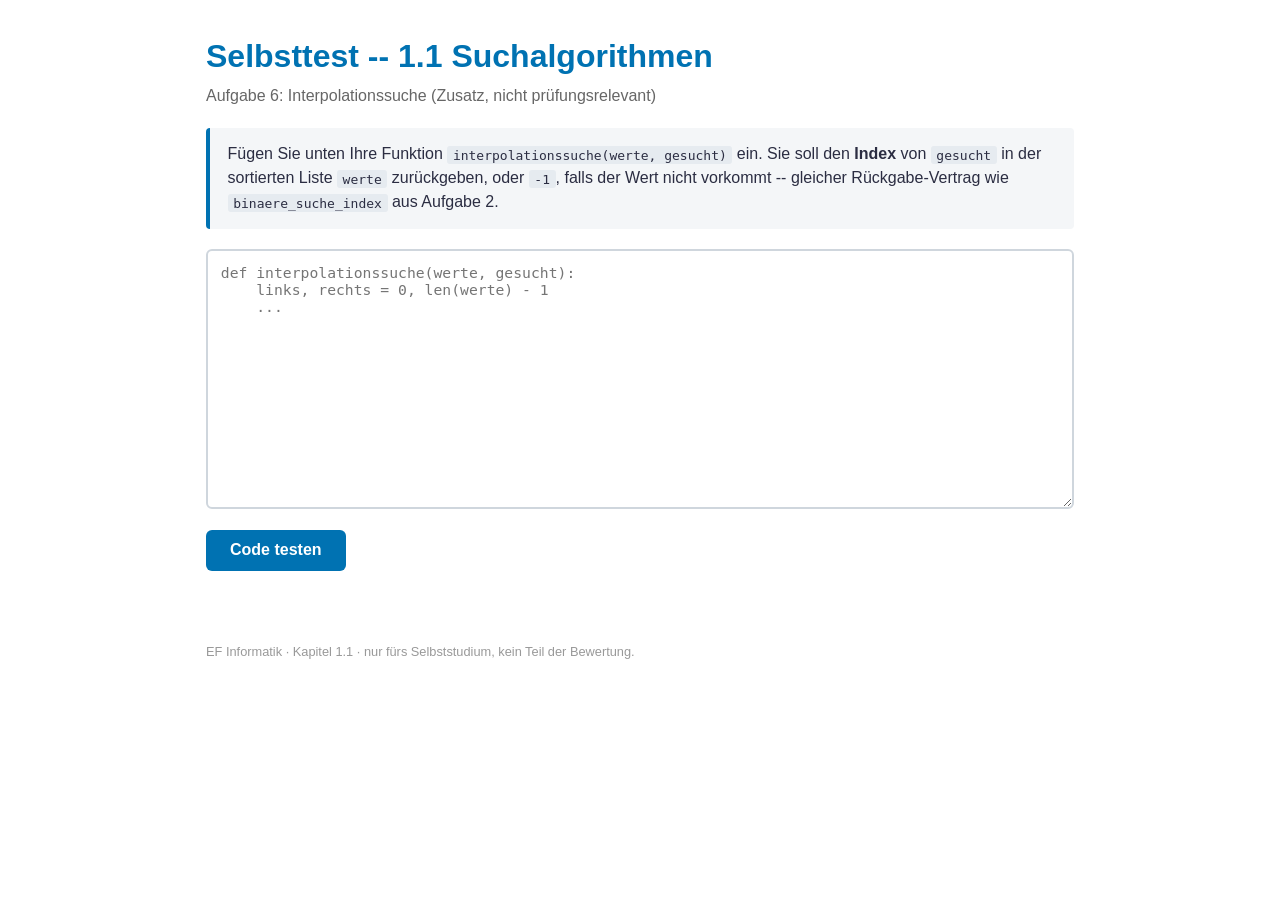
==== Algorithmik/1_1_Suchalgorithmen/1_1_suchalgorithmen_aufgabe6_selbsttest.html @ 2ce38a0e "Selbsttest Aufgabe 5 (Kopfgeld) und 6 (Interpolationssuche), Fehleranzeige-Bugfix" ====
<!DOCTYPE html>
<html lang="de">
<head>
<meta charset="UTF-8">
<meta name="viewport" content="width=device-width, initial-scale=1">
<title>Selbsttest -- 1.1 Aufgabe 6: Interpolationssuche</title>
<link rel="stylesheet" href="../../selbsttest-style.css">
<script src="../../pyodide/pyodide.js"></script>
</head>
<body>

<h1>Selbsttest -- 1.1 Suchalgorithmen</h1>
<p class="subtitle">Aufgabe 6: Interpolationssuche (Zusatz, nicht prüfungsrelevant)</p>

<div class="instructions">
  Fügen Sie unten Ihre Funktion <code>interpolationssuche(werte, gesucht)</code> ein.
  Sie soll den <strong>Index</strong> von <code>gesucht</code> in der sortierten Liste
  <code>werte</code> zurückgeben, oder <code>-1</code>, falls der Wert nicht vorkommt --
  gleicher Rückgabe-Vertrag wie <code>binaere_suche_index</code> aus Aufgabe 2.
</div>

<textarea id="code" spellcheck="false" placeholder="def interpolationssuche(werte, gesucht):
    links, rechts = 0, len(werte) - 1
    ..."></textarea>
<br>
<button id="runBtn">Code testen</button>
<div id="status"></div>
<div id="results"></div>

<footer>EF Informatik &middot; Kapitel 1.1 &middot; nur fürs Selbststudium, kein Teil der Bewertung.</footer>

<script src="../../selbsttest-engine.js"></script>
<script>
const gleichmaessig = [0, 10, 20, 30, 40, 50, 60, 70, 80, 90];
const ungleichmaessig = [1, 2, 3, 4, 5, 1000]; // Beispiel aus dem Food-for-Thought im Skript

SelbsttestEngine.init({
  funktionsname: "interpolationssuche",
  pyodideIndexURL: "../../pyodide/",
  testCases: [
    { label: "Gleichverteilt: Normalfall",       args: [gleichmaessig, 70],          expected: 7 },
    { label: "Gleichverteilt: erstes Element",   args: [gleichmaessig, 0],           expected: 0 },
    { label: "Gleichverteilt: letztes Element",  args: [gleichmaessig, 90],          expected: 9 },
    { label: "Gleichverteilt: nicht vorhanden",  args: [gleichmaessig, 55],          expected: -1 },
    { label: "Ungleichverteilt: Extremwert",     args: [ungleichmaessig, 1000],      expected: 5 },
    { label: "Ungleichverteilt: Normalfall",     args: [ungleichmaessig, 3],         expected: 2 },
    { label: "Einelementige Liste (Treffer)",    args: [[42], 42],                    expected: 0 },
    { label: "Einelementige Liste (kein Treffer, Division-durch-0-Falle)", args: [[42], 7], expected: -1 },
    { label: "Leere Liste",                      args: [[], 5],                       expected: -1 },
  ],
});
</script>

</body>
</html>
---- selbsttest-style.css ----
/* EF Informatik -- gemeinsames Stylesheet fuer alle Selbsttest-Seiten. */
:root {
  --blue: #0072B2;
  --green: #009E73;
  --vermillion: #D55E00;
  --orange: #E69F00;
  --graphit: #2B2D42;
}
* { box-sizing: border-box; }
body {
  font-family: -apple-system, "Segoe UI", Roboto, sans-serif;
  max-width: 900px;
  margin: 2rem auto;
  padding: 0 1rem 3rem;
  color: var(--graphit);
  line-height: 1.5;
}
h1 { color: var(--blue); margin-bottom: 0.25rem; }
.subtitle { color: #666; margin-top: 0; }
.instructions {
  background: #f4f6f8;
  border-left: 4px solid var(--blue);
  padding: 0.9rem 1.1rem;
  border-radius: 4px;
  margin: 1.25rem 0;
}
.instructions code { background: #e6ebf0; padding: 0.1rem 0.35rem; border-radius: 3px; }
textarea {
  width: 100%;
  height: 260px;
  font-family: "SFMono-Regular", Consolas, "Fira Code", monospace;
  font-size: 0.92rem;
  padding: 0.8rem;
  border: 2px solid #cfd6dd;
  border-radius: 6px;
  resize: vertical;
}
textarea:focus { outline: none; border-color: var(--blue); }
button {
  background: var(--blue);
  color: white;
  border: none;
  padding: 0.7rem 1.5rem;
  font-size: 1rem;
  font-weight: 600;
  border-radius: 6px;
  cursor: pointer;
  margin-top: 0.9rem;
}
button:hover:not(:disabled) { background: #005a8c; }
button:disabled { background: #a3aeb8; cursor: wait; }
#status { margin-top: 0.75rem; font-style: italic; color: #666; min-height: 1.2rem; }
table { width: 100%; border-collapse: collapse; margin-top: 1.25rem; font-size: 0.95rem; }
th, td { text-align: left; padding: 0.55rem 0.75rem; border-bottom: 1px solid #e0e0e0; }
th { color: var(--graphit); border-bottom: 2px solid var(--graphit); }
td.status-pass { color: var(--green); font-weight: 700; }
td.status-fail { color: var(--vermillion); font-weight: 700; }
#summary { margin-top: 1.1rem; font-size: 1.15rem; font-weight: 700; }
#summary.all-pass { color: var(--green); }
#summary.some-fail { color: var(--vermillion); }
pre.error-box {
  background: #fdf0ea;
  border-left: 4px solid var(--vermillion);
  padding: 0.8rem;
  border-radius: 4px;
  overflow-x: auto;
  white-space: pre-wrap;
  word-break: break-word;
  font-size: 0.85rem;
}
footer { margin-top: 2.5rem; font-size: 0.8rem; color: #999; }
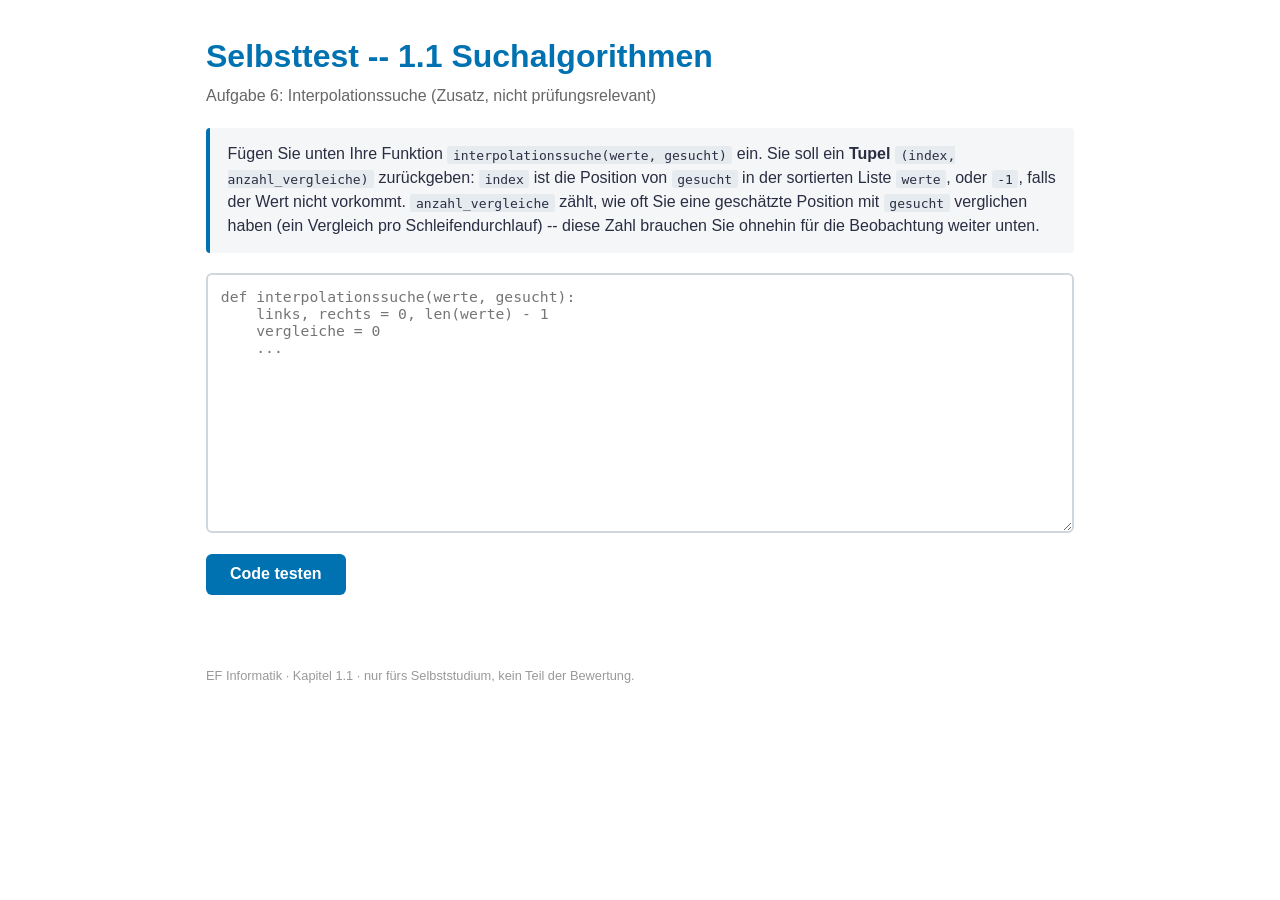
==== commit 982efaac: "Aufgabe 6: Rueckgabe um Vergleichszaehler erweitert" ====
--- a/Algorithmik/1_1_Suchalgorithmen/1_1_suchalgorithmen_aufgabe6_selbsttest.html
+++ b/Algorithmik/1_1_Suchalgorithmen/1_1_suchalgorithmen_aufgabe6_selbsttest.html
@@ -14,13 +14,17 @@
 
 <div class="instructions">
   Fügen Sie unten Ihre Funktion <code>interpolationssuche(werte, gesucht)</code> ein.
-  Sie soll den <strong>Index</strong> von <code>gesucht</code> in der sortierten Liste
-  <code>werte</code> zurückgeben, oder <code>-1</code>, falls der Wert nicht vorkommt --
-  gleicher Rückgabe-Vertrag wie <code>binaere_suche_index</code> aus Aufgabe 2.
+  Sie soll ein <strong>Tupel</strong> <code>(index, anzahl_vergleiche)</code> zurückgeben:
+  <code>index</code> ist die Position von <code>gesucht</code> in der sortierten Liste
+  <code>werte</code>, oder <code>-1</code>, falls der Wert nicht vorkommt.
+  <code>anzahl_vergleiche</code> zählt, wie oft Sie eine geschätzte Position mit
+  <code>gesucht</code> verglichen haben (ein Vergleich pro Schleifendurchlauf) --
+  diese Zahl brauchen Sie ohnehin für die Beobachtung weiter unten.
 </div>
 
 <textarea id="code" spellcheck="false" placeholder="def interpolationssuche(werte, gesucht):
     links, rechts = 0, len(werte) - 1
+    vergleiche = 0
     ..."></textarea>
 <br>
 <button id="runBtn">Code testen</button>
@@ -38,15 +42,15 @@
   funktionsname: "interpolationssuche",
   pyodideIndexURL: "../../pyodide/",
   testCases: [
-    { label: "Gleichverteilt: Normalfall",       args: [gleichmaessig, 70],          expected: 7 },
-    { label: "Gleichverteilt: erstes Element",   args: [gleichmaessig, 0],           expected: 0 },
-    { label: "Gleichverteilt: letztes Element",  args: [gleichmaessig, 90],          expected: 9 },
-    { label: "Gleichverteilt: nicht vorhanden",  args: [gleichmaessig, 55],          expected: -1 },
-    { label: "Ungleichverteilt: Extremwert",     args: [ungleichmaessig, 1000],      expected: 5 },
-    { label: "Ungleichverteilt: Normalfall",     args: [ungleichmaessig, 3],         expected: 2 },
-    { label: "Einelementige Liste (Treffer)",    args: [[42], 42],                    expected: 0 },
-    { label: "Einelementige Liste (kein Treffer, Division-durch-0-Falle)", args: [[42], 7], expected: -1 },
-    { label: "Leere Liste",                      args: [[], 5],                       expected: -1 },
+    { label: "Gleichverteilt: Normalfall",       args: [gleichmaessig, 70],          expected: [7, 1] },
+    { label: "Gleichverteilt: erstes Element",   args: [gleichmaessig, 0],           expected: [0, 1] },
+    { label: "Gleichverteilt: letztes Element",  args: [gleichmaessig, 90],          expected: [9, 1] },
+    { label: "Gleichverteilt: nicht vorhanden",  args: [gleichmaessig, 55],          expected: [-1, 1] },
+    { label: "Ungleichverteilt: Extremwert",     args: [ungleichmaessig, 1000],      expected: [5, 1] },
+    { label: "Ungleichverteilt: Normalfall",     args: [ungleichmaessig, 3],         expected: [2, 3] },
+    { label: "Einelementige Liste (Treffer)",    args: [[42], 42],                    expected: [0, 1] },
+    { label: "Einelementige Liste (kein Treffer, Division-durch-0-Falle)", args: [[42], 7], expected: [-1, 0] },
+    { label: "Leere Liste",                      args: [[], 5],                       expected: [-1, 0] },
   ],
 });
 </script>
--- a/selbsttest-style.css
+++ b/selbsttest-style.css
@@ -4,6 +4,7 @@
   --green: #009E73;
   --vermillion: #D55E00;
   --orange: #E69F00;
+  --akzent: #CC79A7;
   --graphit: #2B2D42;
 }
 * { box-sizing: border-box; }
@@ -69,3 +70,35 @@
   font-size: 0.85rem;
 }
 footer { margin-top: 2.5rem; font-size: 0.8rem; color: #999; }
+
+/* Uebersichtsseite (index.html) */
+.kapitel-block { margin-top: 2rem; }
+.kapitel-block h2 {
+  color: var(--graphit);
+  border-bottom: 2px solid #e0e0e0;
+  padding-bottom: 0.4rem;
+  font-size: 1.2rem;
+}
+.aufgaben-liste { list-style: none; padding: 0; margin: 0.75rem 0 0; }
+.aufgaben-liste li {
+  display: flex;
+  align-items: baseline;
+  gap: 0.75rem;
+  padding: 0.55rem 0;
+  border-bottom: 1px solid #eee;
+}
+.aufgaben-liste a { color: var(--blue); text-decoration: none; font-weight: 600; }
+.aufgaben-liste a:hover { text-decoration: underline; }
+.tag {
+  display: inline-block;
+  color: white;
+  font-size: 0.72rem;
+  font-weight: 700;
+  padding: 0.15rem 0.55rem;
+  border-radius: 999px;
+  white-space: nowrap;
+  flex-shrink: 0;
+}
+.tag-grundlagen { background: var(--blue); }
+.tag-vertiefung { background: var(--green); }
+.tag-zusatz { background: var(--akzent); }
